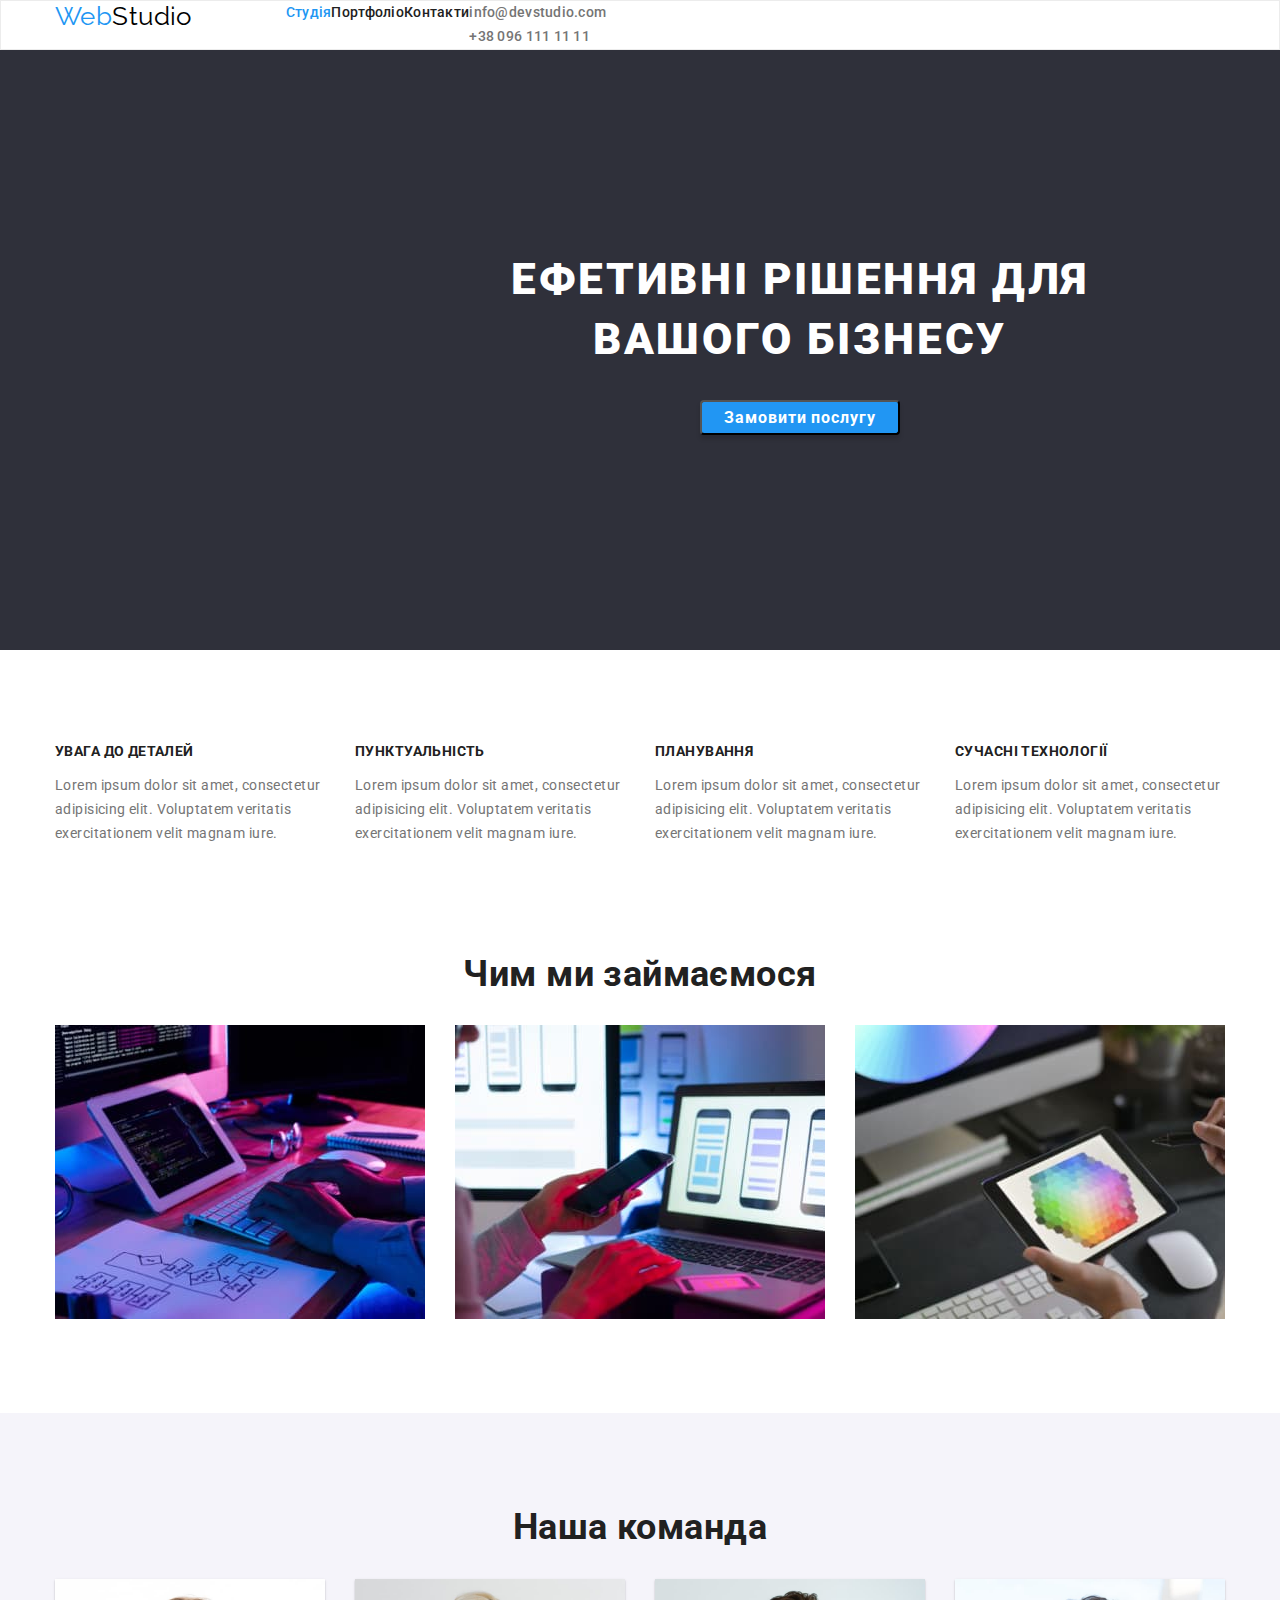
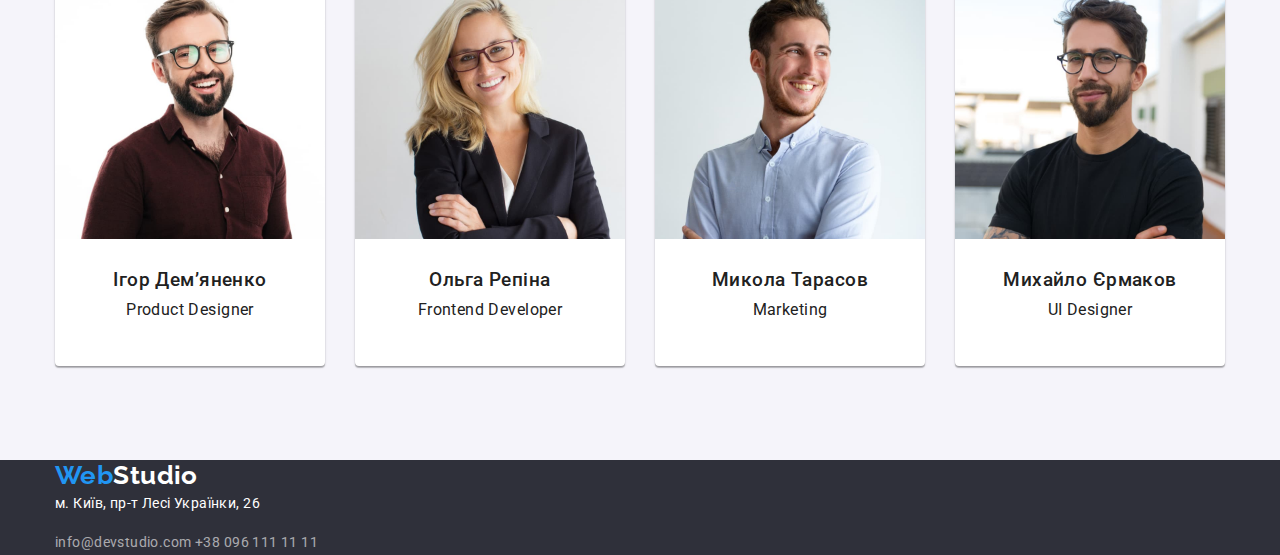
==== index.html @ 7d24066c "fiexs" ====
<!DOCTYPE html>
<html lang="en">

<head>
  <meta charset="UTF-8" />
  <meta http-equiv="X-UA-Compatible" content="IE=edge" />
  <meta name="viewport" content="width=device-width, initial-scale=1.0" />
  <title>WebStudio</title>
  <link rel="preconnect" href="https://fonts.googleapis.com" />
  <link rel="preconnect" href="https://fonts.gstatic.com" crossorigin />
  <link
    href="https://fonts.googleapis.com/css2?family=Raleway:ital,wght@0,700;1,700&family=Roboto:wght@400;500;700;900&display=swap"
    rel="stylesheet" />
  <link rel="stylesheet" href="https://cdnjs.cloudflare.com/ajax/libs/modern-normalize/1.1.0/modern-normalize.css" />
  <link rel="stylesheet" href="./css/styles.css" />
</head>

<body>
  <!-- Шапка сайта -->
  <header class="border">
    <div class="container">
      <nav class="top-navigation">
        <a href="./" class="logo link"><span class="logo-interactive">Web</span>Studio</a>
        <ul class="list top-conection">
          <li><a href="./index.html" class="link current nav-link">Студія</a></li>
          <li><a href="./portfolio.html" class="link nav-link">Портфоліо</a></li>
          <li><a href="" class="link nav-link">Контакти</a></li>
        </ul>
        <ul class="list">
          <li class="item"><a href="mailto:info@devstudio.com" class="link contacts">info@devstudio.com</a>
          <li><a href="tel:+380961111111" class="link contacts">+38 096 111 11 11</a></li>
          </li>
        </ul>

      </nav>
    </div>
  </header>
  <!-- Головна інформація -->
  <main>
    <!-- Секція герой -->
    <section class="hero">
      <div class="container">
        <h1 class="hero-title">Ефетивні рішення для вашого бізнесу</h1>
        <button type="button" class="hero-button">Замовити послугу</button>
      </div>
    </section>

    <!-- наші переваги -->
    <section class="about-as">
      <div class="container">
        <h2 class="visually-hidden">Наші переваги</h2>
        <ul class="list grid">
          <li class="grid-item">
            <h3 class="about-us-title">Увага до деталей</h3>
            <p>
              Lorem ipsum dolor sit amet, consectetur adipisicing elit. Voluptatem veritatis exercitationem velit magnam iure.
            </p>
          </li>
          <li class="grid-item ">
            <h3 class="about-us-title">Пунктуальність</h3>
            <p class="about-us-text">
              Lorem ipsum dolor sit amet, consectetur adipisicing elit. Voluptatem veritatis exercitationem velit magnam iure.
            </p>
          </li>
          <li class="grid-item">
            <h3 class="about-us-title">Планування</h3>
            <p class="about-us-text">
              Lorem ipsum dolor sit amet, consectetur adipisicing elit. Voluptatem veritatis exercitationem velit magnam iure.
            </p>
          </li>
          <li class="grid-item ">
            <h3 class="about-us-title">Сучасні Технології</h3>
            <p class="about-us-text">
              Lorem ipsum dolor sit amet, consectetur adipisicing elit. Voluptatem veritatis exercitationem velit magnam iure.
            </p>
          </li>
        </ul>
      </div>
    </section>

    <!-- Чим ми займаємось -->
    <section class="section">
      <div class="container">
        <h2 class="section-title">Чим ми займаємося</h2>
        <ul class="list as-works">
          <li class="grid-item">
            <img src="./images/img-one.jpg" alt="Планшет на столі" width="370" />
          </li>
          <li class="grid-item"><img src="./images/img-two.jpg" alt="Телефон" width="370" /></li>
          <li class="grid-item">
            <img src="./images/img-three.jpg" alt="Діаграма кольру на планшеті" width="370" />
          </li>
        </ul>
      </div>
    </section>

    <!-- Наша команда -->
    <section class="our-team section">
      <div class="container">
        <h2 class="section-title">Наша команда</h2>
        <ul class="grid list list-team ">
          <li class="team-member grid-item">
            <img src="./images/igor.jpg" alt="Product Designer" width="270" />
            <div class="team-info">
              <h3 class="team-title">Ігор Дем’яненко</h3>
              <p>Product Designer</p>
            </div>

          </li>
          <li class="team-member grid-item">
            <img src="./images/olga.jpg" alt="Frontend Developer" width="270" />
            <div class="team-info">
              <h3 class="team-title">Ольга Репіна</h3>
              <p>Frontend Developer</p>
            </div>
          </li>
          <li class="team-member grid-item">
            <img src="./images/mykola.jpg" alt="Marketing" width="270" />
            <div class="team-info">
              <h3 class="team-title">Микола Тарасов</h3>
              <p>Marketing</p>
            </div>
          </li>
          <li class="team-member grid-item">
            <img src="./images/muhailo.jpg" alt="UI Designer" width="270" />
            <div class="team-info">
              <h3 class="team-title">Михайло Єрмаков</h3>
              <p>UI Designer</p>
            </div>

          </li>
        </ul>
      </div>
    </section>
    <footer class="bg-footer">
      <div class="container">
        <nav>
          <a href="./" class="logo-footer link"><span class="logo-interactive">Web</span>Studio</a>
        </nav>
        <address>
          <p class="address">м. Київ, пр-т Лесі Українки, 26</p>

          <a href="mailto:info@devstudio.com" class="link footer-contacts">info@devstudio.com</a>
          <a href="tel:+380961111111" class="link footer-contacts">+38 096 111 11 11</a>
        </address>
      </div>
    </footer>
  </main>
</body>

</html>
---- css/styles.css ----
/* колір основного тексту color: #212121; */
/* вторичний колір color: #757575;*/
/* акцент color: #2196F3; */
/* колір навігації у footer rgba(255, 255, 255, 0.6); */
/* колір основного фону  #E5E5E5 */
/* вторичний колір фону #F5F4FA; */
/* footer background: #2F303A; */
html {
  box-sizing: border-box;
}

*,
*::after,
*::before {
  box-sizing: inherit;
}

:root {
  --primary-text-color: #212121;
  --secondary-text-color: #757575;
  --accent-color: #2196f3;
  --nav-footer-colot: rgba(255, 255, 255, 0.6);
  --primary-background-color: #f5f4fa;
  --secondary-backgound-color: #f5f4fa;
  --hero-footer-background: #2f303a;
  --border-color: #eeeeee;
}

body {
  font-family: 'Roboto', sans-serif;
  font-weight: 400;
  font-size: 14px;
  line-height: 1.71;
  letter-spacing: 0.03em;
  color: var(--primary-text-color);
  background-color: #ffffff;
}

.container {
  width: 1200px;
  padding-left: 15px;
  padding-right: 15px;
  margin-left: auto;
  margin-right: auto;
  /* background-color: #757575; */
}

.section{
  padding-top: 94px;
  padding-bottom: 94px;
}

/* Утиліти класів */

.link {
  text-decoration: none;
  color: inherit;
  font-style: normal;
}

.link:hover,
.link:focus {
  color: var(--accent-color);
}

.list {
  margin: 0;
  padding: 0;
  list-style: none;
}

address {
  font-style: normal;
}

.visually-hidden {
  position: absolute !important;
  clip: rect(1px 1px 1px 1px);
  clip: rect(1px, 1px, 1px, 1px);
  padding: 0 !important;
  border: 0 !important;
  height: 1px !important;
  width: 1px !important;
  overflow: hidden;
}

img {
  display: block;
  max-width: 100%;
  height: auto;
}

h1,
h2,
h3,
h4,
h5,
h6,
p,
ul {
  margin-top: 0;
}

/* < !-- Шапка сайта --> */
.top-navigation{
display: flex;
}

.border {
  border: 1px solid #ECECEC;
}

/* logo */
.logo {
  font-family: 'Raleway', sans-serif;
  font-size: 26px;
  line-height: 1.19;
  color: #000000;
}

.logo-interactive {
  color: var(--accent-color);
}

.logo:hover,
.logo:focus {
  color: var(--accent-color);
}

.top-conection{
  display: flex;
  margin-left: 94px;
}

.link.current {
  color: var(--accent-color);
}

.nav-link {
  font-weight: 500;
  font-size: 14px;
  line-height: 1.14;
  letter-spacing: 0.02em;
  color: var(--primary-text-color);
}

.contacts {
  font-weight: 500;
  font-size: 14px;
  line-height: 16px;
  letter-spacing: 0.02em;
  color: var(--secondary-text-color);
}

/* Секція герой */
.hero {
  margin-right: auto;
  margin-left: auto;
  padding-top: 200px;
  padding-bottom: 200px;
  width: 1600px;
  height: 600px;
  text-align: center;
  background-color: var(--hero-footer-background);
}

.hero-title {
  margin: 0 auto 30px;
  max-width: 696px;
  font-weight: 900;
  font-size: 44px;
  line-height: 1.36;
  text-align: center;
  letter-spacing: 0.06em;
  text-transform: uppercase;
  color: #ffffff;
}

.hero-button {
  box-shadow: 0px 4px 4px rgba(0, 0, 0, 0.15);
  border-radius: 4px;
  min-width: 200px;
  color: #ffffff;
  background-color: var(--accent-color);
  font-weight: 700;
  font-size: 16px;
  line-height: 1.87;
  letter-spacing: 0.06em;
  cursor: pointer;
}

.hero-button:hover,
.hero-button:focus {
  background-color: #188ce8;
}

/*Наші переваги */
.about-as{
  padding-top: 94px;
}

.about-us-title {
  font-weight: 700;
  font-size: 14px;
  line-height: 1.14;
  text-transform: uppercase;
  color: var(--primary-text-color);
}

.about-us-title+p {
  color: var(--secondary-text-color);
}

/* Чим ми займаємось */
.as-works {
  display: flex;
  flex-wrap: wrap;
  margin-left: -30px;
  margin-top: -30px;
}

.as-works > .grid-item {
  flex-basis: calc((100% - 30px * 3) / 3);
  margin-left: 30px;
  margin-top: 30px;
}


/* наша команда */
.grid {
  display: flex;
  flex-wrap: wrap;
  margin-left: -30px;
  margin-top: -30px;
}

.grid-item {
  flex-basis: calc((100% - 30px * 4) / 4);
  margin-left: 30px;
  margin-top: 30px;
} 

.our-team {
  background-color: var(--primary-background-color);
}

.section-title {
  font-weight: 700;
  font-size: 36px;
  line-height: 1.16;
  text-align: center;
  color: var(--primary-text-color);
}

.list-team {
  font-size: 16px;
  line-height: 1.18;
  text-align: center;
  display: flex;
}

.team-member {
  background: #FFFFFF;
  box-shadow: 0px 1px 3px rgba(0, 0, 0, 0.12), 0px 1px 1px rgba(0, 0, 0, 0.14), 0px 2px 1px rgba(0, 0, 0, 0.2);
  border-radius: 0px 0px 4px 4px;
}

.team-info {
  padding-top: 30px;
  padding-bottom: 30px;
}

.team-title {
  margin-bottom: 10px;
  font-weight: 500;
  color: var(--primary-text-color);
}

.list-team+p {
  margin: 0;
  color: var(--secondary-text-color);
}

/* Сайт портфоліо */
.projects-grid{
  display: flex;
  flex-wrap: wrap;
  margin-left: -30px;
  margin-top: -30px;
}

.projects-grid >.grid-item {
  flex-basis: calc((100% - 30px * 3) / 3);
  margin-left: 30px;
  margin-top: 30px;
}

/* Список фильтрів */
.filter-menu{
display: flex;
margin-bottom: 50px;
justify-content: center;
}


.filter-menu .button-menu {
  background: #f5f4fa;
  font-weight: 500;
  font-size: 16px;
  line-height: 1.62;
  text-align: center;
  border: transparent;
  cursor: pointer;
  
}

.button-menu:hover,
.button-menu:focus {
  color: #ffffff;
  background-color: var(--accent-color);
}

/* < !-- Наші проекти --> */

.description {
  padding: 20px 24px;
  background: #FFFFFF;
  cursor: pointer;
  border-right: 1px solid var(--border-color);
  border-left: 1px solid var(--border-color);
  border-bottom: 1px solid var(--border-color);
}

.description:hover,
.description:focus {
  box-shadow: 0px 1px 1px rgba(0, 0, 0, 0.12),
    0px 4px 4px rgba(0, 0, 0, 0.06),
    1px 4px 6px rgba(0, 0, 0, 0.16);
}

/* Наші проекти */
.projects .link {
  color: var(--primary-text-color);
}

.projects-title {
  font-weight: 700;
  font-size: 18px;
  line-height: 2;
  letter-spacing: 0.06em;
}

.projects p {
  color: var(--secondary-text-color);
  font-size: 16px;
  line-height: 1.87;
}

/* Підвал */
.logo-footer {
  font-family: 'Raleway', sans-serif;
  font-weight: 700;
  font-size: 26px;
  line-height: 1.19;
  color: #FFFFFF;
}

.bg-footer {
  background-color: var(--hero-footer-background);
}

.address {
  font-size: 14px;
  line-height: 1.71;
  color: #FFFFFF;
}

.footer-contacts {
  font-size: 14px;
  line-height: 1.78;
  color: rgba(255, 255, 255, 0.6);
}
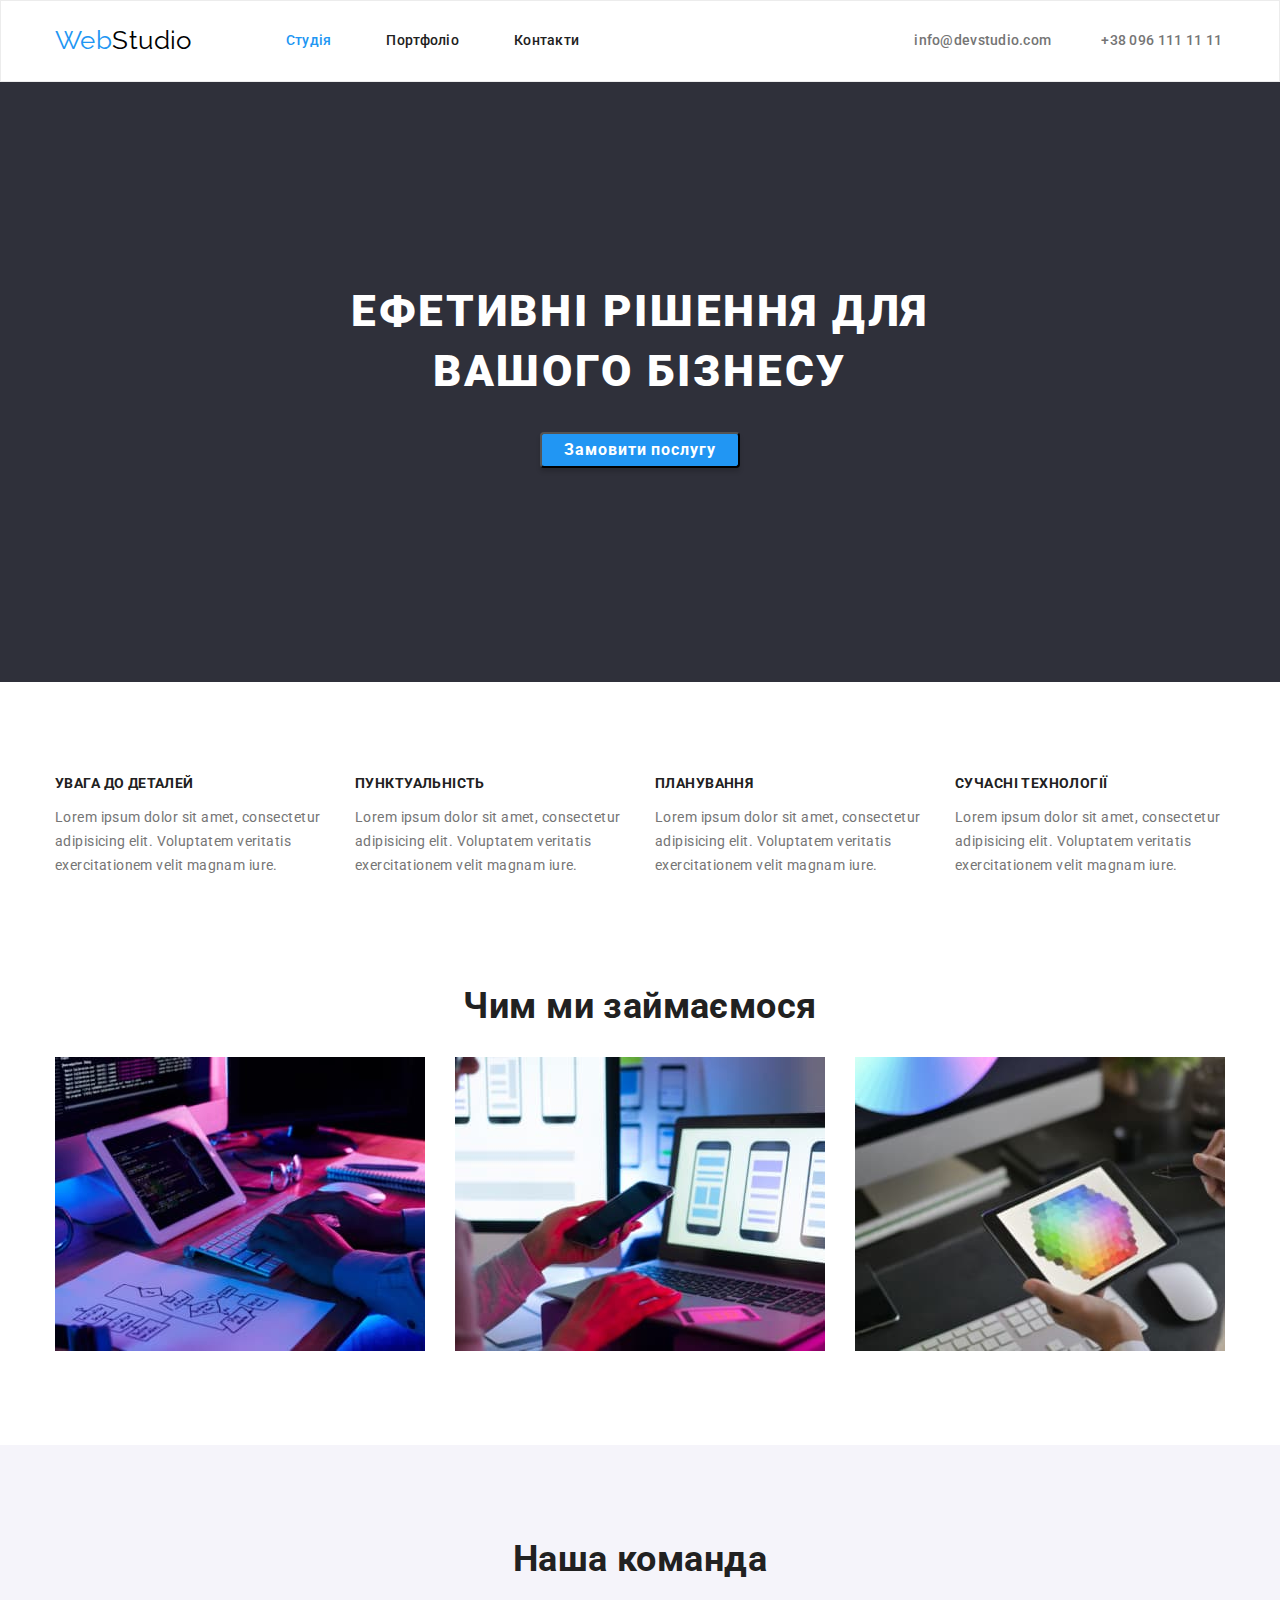
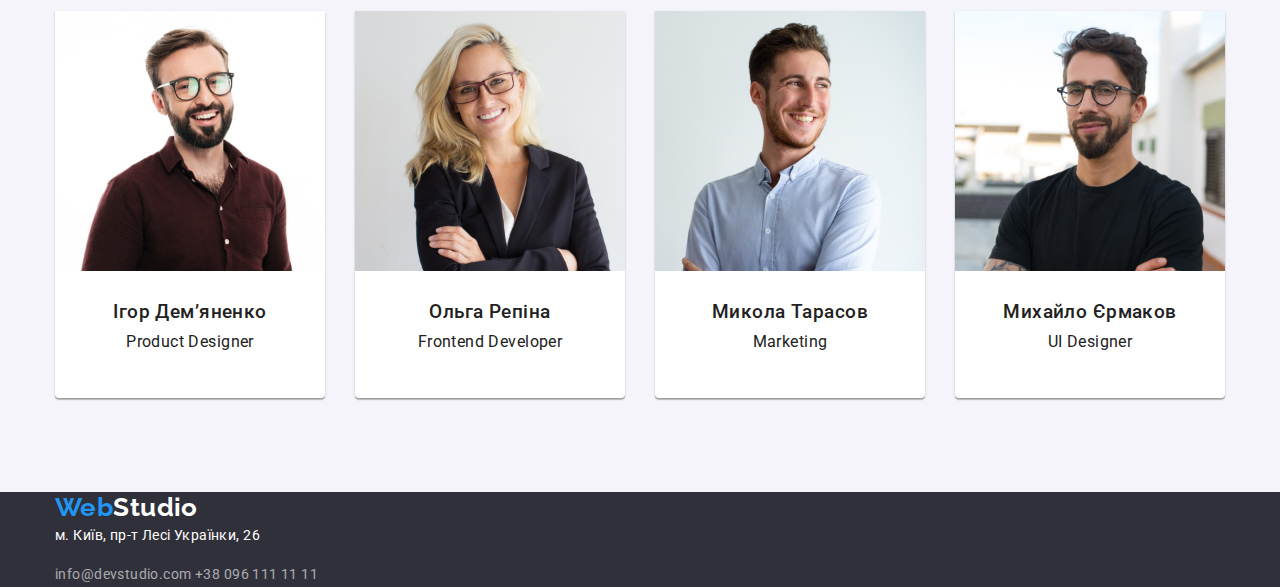
==== commit 18511e80: "header" ====
--- a/index.html
+++ b/index.html
@@ -22,13 +22,13 @@
       <nav class="top-navigation">
         <a href="./" class="logo link"><span class="logo-interactive">Web</span>Studio</a>
         <ul class="list top-conection">
-          <li><a href="./index.html" class="link current nav-link">Студія</a></li>
-          <li><a href="./portfolio.html" class="link nav-link">Портфоліо</a></li>
-          <li><a href="" class="link nav-link">Контакти</a></li>
+          <li class="top-conection-item"><a href="./index.html" class="link current nav-link">Студія</a></li>
+          <li class="top-conection-item"><a href="./portfolio.html" class="link nav-link">Портфоліо</a></li>
+          <li class="top-conection-item"><a href="" class="link nav-link">Контакти</a></li>
         </ul>
-        <ul class="list">
-          <li class="item"><a href="mailto:info@devstudio.com" class="link contacts">info@devstudio.com</a>
-          <li><a href="tel:+380961111111" class="link contacts">+38 096 111 11 11</a></li>
+        <ul class="contacts-list list">
+          <li class="contacts-item"><a href="mailto:info@devstudio.com" class="link contacts">info@devstudio.com</a>
+          <li class="contacts-item"><a href="tel:+380961111111" class="link contacts">+38 096 111 11 11</a></li>
           </li>
         </ul>
 
--- a/css/styles.css
+++ b/css/styles.css
@@ -104,14 +104,18 @@
 /* < !-- Шапка сайта --> */
 .top-navigation{
 display: flex;
+align-items: center;
 }
 
 .border {
+ 
   border: 1px solid #ECECEC;
 }
 
 /* logo */
 .logo {
+  padding-top: 24px;
+  padding-bottom: 25px;
   font-family: 'Raleway', sans-serif;
   font-size: 26px;
   line-height: 1.19;
@@ -130,6 +134,11 @@
 .top-conection{
   display: flex;
   margin-left: 94px;
+  
+}
+
+.top-conection-item:not(:last-child){
+  margin-right: 55px;
 }
 
 .link.current {
@@ -150,6 +159,15 @@
   line-height: 16px;
   letter-spacing: 0.02em;
   color: var(--secondary-text-color);
+}
+
+.contacts-list{
+  display: flex;
+  margin-left: 335px;
+}
+
+.contacts-item:not(:last-child){
+margin-right: 50px;
 }
 
 /* Секція герой */
@@ -158,7 +176,7 @@
   margin-left: auto;
   padding-top: 200px;
   padding-bottom: 200px;
-  width: 1600px;
+  max-width: 1600px;
   height: 600px;
   text-align: center;
   background-color: var(--hero-footer-background);
